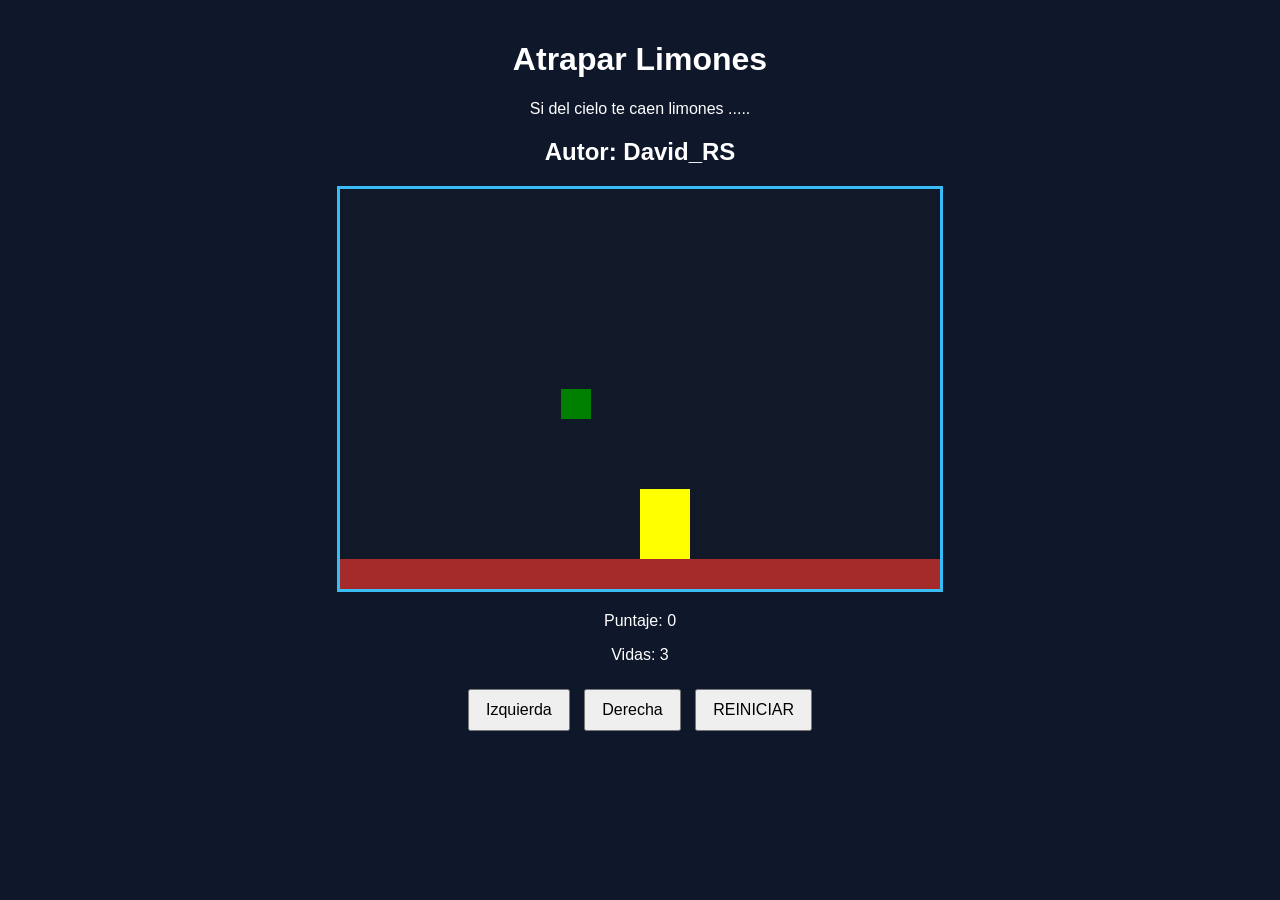
==== index.html @ f96e1134 "renombre html principal" ====
<!DOCTYPE html>
<html>
<head>
  <title>Caza Limones</title>
 
  <link rel="stylesheet" href="limones.css">
</head>
<body onload="iniciarJuego()">
  <div class="contenedor">
    <h1>Atrapar Limones</h1>
    <p>Si del cielo te caen limones ..... </p>

    <h2>Autor: David_RS</h2>
    <canvas id="areaJuego" width="600" height="400"></canvas>
    
    <div class="panel">
      <p>Puntaje: <span id="txtPuntaje">0</span></p>
      <p>Vidas: <span id="txtVidas">3</span></p>

    </div>
    <div class="botones">
      <button onclick="moverIzquierda()">Izquierda</button>
      <button onclick="moverDerecha()">Derecha</button>
      <button onclick="reiniciarJuego()">REINICIAR</button>
    </div>
  </div>

  <script src="limones.js"></script>
  <script src="utils.js"></script>

</body>
</html>
---- limones.css ----
body {
  font-family: Arial, sans-serif;
  background-color: #0f172a;
  color: white;
  text-align: center;
  margin: 0;
  padding: 20px;
}

.contenedor {
  max-width: 800px;
  margin: 0 auto;
}

canvas {
  background-color: #111827;
  border: 3px solid #38bdf8;
  display: block;
  margin: 20px auto;
}

.panel {
  margin: 20px 0;
}

.botones button {
  margin: 5px;
  padding: 10px 16px;
  font-size: 16px;
  cursor: pointer;
}
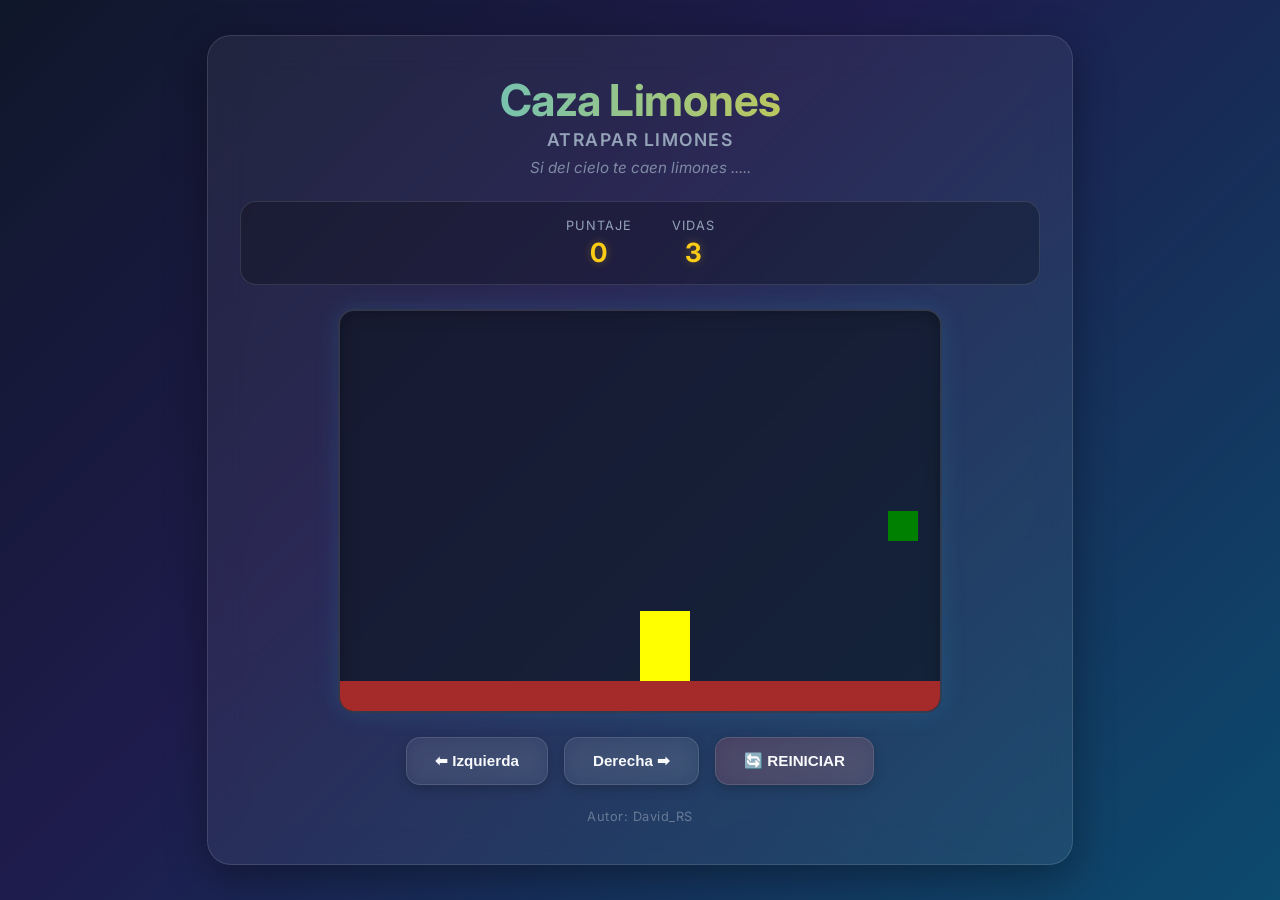
==== commit fc8a9838: "style: apply glassmorphism and modern typography to UI" ====
--- a/index.html
+++ b/index.html
@@ -1,4 +1,52 @@
 <!DOCTYPE html>
+<html lang="es">
+<head>
+  <meta charset="UTF-8">
+  <meta name="viewport" content="width=device-width, initial-scale=1.0">
+  <title>Caza Limones</title>
+  <link rel="stylesheet" href="limones.css">
+  <!-- Tipografía moderna -->
+  <link rel="preconnect" href="https://fonts.googleapis.com">
+  <link rel="preconnect" href="https://fonts.gstatic.com" crossorigin>
+  <link href="https://fonts.googleapis.com/css2?family=Inter:wght@400;600;700&display=swap" rel="stylesheet">
+</head>
+<body onload="iniciarJuego()">
+  <div class="contenedor">
+    <header class="game-header">
+      <h1>Caza Limones</h1>
+      <p class="subtitle">Atrapar Limones</p>
+      <p class="tagline">Si del cielo te caen limones .....</p>
+    </header>
+
+    <div class="panel stats-panel">
+      <div class="stat-item">
+        <span class="stat-label">Puntaje</span>
+        <span class="stat-value" id="txtPuntaje">0</span>
+      </div>
+      <div class="stat-item">
+        <span class="stat-label">Vidas</span>
+        <span class="stat-value" id="txtVidas">3</span>
+      </div>
+    </div>
+
+    <canvas id="areaJuego" width="600" height="400"></canvas>
+
+    <div class="botones">
+      <button id="izquierda" onclick="moverIzquierda()">⬅ Izquierda</button>
+      <button id="derecha" onclick="moverDerecha()">Derecha ➡</button>
+      <button id="reiniciar" onclick="reiniciarJuego()">🔄 REINICIAR</button>
+    </div>
+
+    <footer class="author">Autor: David_RS</footer>
+  </div>
+
+  <script src="limones.js"></script>
+  <script src="utils.js"></script>
+
+</body>
+</html>
+
+<!-- <!DOCTYPE html>
 <html>
 <head>
   <title>Caza Limones</title>
@@ -29,4 +77,4 @@
   <script src="utils.js"></script>
 
 </body>
-</html>+</html> -->
--- a/limones.css
+++ b/limones.css
@@ -1,4 +1,200 @@
+:root {
+  /* Paleta vibrante y profesional */
+  --bg-gradient: linear-gradient(135deg, #0f172a 0%, #1e1b4b 40%, #0c4a6e 100%);
+  --glass-bg: rgba(255, 255, 255, 0.06);
+  --glass-border: rgba(255, 255, 255, 0.12);
+  --glass-shadow: 0 12px 40px rgba(0, 0, 0, 0.35);
+  --text-primary: #f8fafc;
+  --text-secondary: #94a3b8;
+  --accent-cyan: #38bdf8;
+  --accent-yellow: #facc15;
+  --accent-violet: #8b5cf6;
+  --font-main: 'Inter', system-ui, -apple-system, sans-serif;
+}
+
 body {
+  font-family: var(--font-main);
+  background: var(--bg-gradient);
+  background-attachment: fixed;
+  color: var(--text-primary);
+  margin: 0;
+  padding: 20px;
+  min-height: 100vh;
+  display: flex;
+  align-items: center;
+  justify-content: center;
+  box-sizing: border-box;
+  overflow-x: hidden;
+}
+
+.contenedor {
+  max-width: 800px;
+  width: 100%;
+  margin: 0 auto;
+  padding: 2.5rem 2rem;
+  background: var(--glass-bg);
+  backdrop-filter: blur(18px);
+  -webkit-backdrop-filter: blur(18px);
+  border: 1px solid var(--glass-border);
+  border-radius: 24px;
+  box-shadow: var(--glass-shadow);
+  text-align: center;
+}
+
+.game-header h1 {
+  font-size: 2.75rem;
+  margin: 0 0 0.25rem;
+  background: linear-gradient(90deg, var(--accent-cyan), var(--accent-yellow));
+  -webkit-background-clip: text;
+  background-clip: text;
+  color: transparent;
+  font-weight: 700;
+  letter-spacing: -0.5px;
+  line-height: 1.1;
+}
+
+.game-header .subtitle {
+  font-size: 1.1rem;
+  color: var(--text-secondary);
+  margin: 0 0 0.5rem;
+  font-weight: 600;
+  text-transform: uppercase;
+  letter-spacing: 1.5px;
+}
+
+.game-header .tagline {
+  font-size: 0.95rem;
+  color: var(--text-secondary);
+  opacity: 0.8;
+  margin: 0 0 1.5rem;
+  font-style: italic;
+}
+
+.panel {
+  display: flex;
+  justify-content: center;
+  gap: 2.5rem;
+  margin: 1.5rem 0;
+  padding: 1rem 1.5rem;
+  background: rgba(0, 0, 0, 0.25);
+  border-radius: 16px;
+  border: 1px solid var(--glass-border);
+  flex-wrap: wrap;
+}
+
+.stat-item {
+  display: flex;
+  flex-direction: column;
+  align-items: center;
+  gap: 0.2rem;
+}
+
+.stat-label {
+  font-size: 0.8rem;
+  text-transform: uppercase;
+  letter-spacing: 1px;
+  color: var(--text-secondary);
+}
+
+.stat-value {
+  font-size: 1.65rem;
+  font-weight: 700;
+  color: var(--accent-yellow);
+  text-shadow: 0 0 10px rgba(250, 204, 21, 0.3);
+}
+
+canvas {
+  background-color: rgba(17, 24, 39, 0.7);
+  border: 2px solid var(--glass-border);
+  box-shadow: 0 0 24px rgba(56, 189, 248, 0.15), inset 0 0 20px rgba(0,0,0,0.3);
+  border-radius: 16px;
+  display: block;
+  margin: 1rem auto;
+  max-width: 100%;
+  height: auto;
+  transition: box-shadow 0.3s ease;
+}
+
+canvas:hover {
+  box-shadow: 0 0 28px rgba(56, 189, 248, 0.3), inset 0 0 20px rgba(0,0,0,0.3);
+}
+
+.botones {
+  display: flex;
+  justify-content: center;
+  gap: 1rem;
+  margin: 1.5rem 0 0.5rem;
+  flex-wrap: wrap;
+}
+
+.botones button {
+  padding: 14px 28px;
+  font-size: 0.95rem;
+  font-weight: 600;
+  cursor: pointer;
+  border: 1px solid var(--glass-border);
+  border-radius: 14px;
+  background: var(--glass-bg);
+  backdrop-filter: blur(10px);
+  -webkit-backdrop-filter: blur(10px);
+  color: var(--text-primary);
+  transition: all 0.25s cubic-bezier(0.4, 0, 0.2, 1);
+  box-shadow: 0 4px 12px rgba(0, 0, 0, 0.2);
+  min-width: 130px;
+  user-select: none;
+}
+
+.botones button:hover {
+  background: rgba(255, 255, 255, 0.12);
+  transform: translateY(-2px);
+  box-shadow: 0 8px 20px rgba(56, 189, 248, 0.25);
+  border-color: var(--accent-cyan);
+}
+
+.botones button:active {
+  transform: translateY(1px);
+  box-shadow: 0 2px 8px rgba(56, 189, 248, 0.2);
+}
+
+.botones button#reiniciar {
+  background: linear-gradient(135deg, rgba(239, 68, 68, 0.15), rgba(248, 113, 113, 0.15));
+}
+
+.botones button#reiniciar:hover {
+  border-color: #f87171;
+  box-shadow: 0 8px 20px rgba(239, 68, 68, 0.3);
+}
+
+.author {
+  margin-top: 1.5rem;
+  font-size: 0.8rem;
+  color: var(--text-secondary);
+  opacity: 0.6;
+  letter-spacing: 0.5px;
+}
+
+/* Responsive */
+@media (max-width: 600px) {
+  .contenedor {
+    padding: 1.5rem;
+    border-radius: 18px;
+  }
+  .game-header h1 {
+    font-size: 2rem;
+  }
+  .panel {
+    gap: 1.5rem;
+  }
+  .botones {
+    flex-direction: column;
+    gap: 0.75rem;
+  }
+  .botones button {
+    width: 100%;
+  }
+}
+
+/* body {
   font-family: Arial, sans-serif;
   background-color: #0f172a;
   color: white;
@@ -28,4 +224,4 @@
   padding: 10px 16px;
   font-size: 16px;
   cursor: pointer;
-}+} */
--- a/limones.css
+++ b/limones.css
@@ -1,4 +1,200 @@
+:root {
+  /* Paleta vibrante y profesional */
+  --bg-gradient: linear-gradient(135deg, #0f172a 0%, #1e1b4b 40%, #0c4a6e 100%);
+  --glass-bg: rgba(255, 255, 255, 0.06);
+  --glass-border: rgba(255, 255, 255, 0.12);
+  --glass-shadow: 0 12px 40px rgba(0, 0, 0, 0.35);
+  --text-primary: #f8fafc;
+  --text-secondary: #94a3b8;
+  --accent-cyan: #38bdf8;
+  --accent-yellow: #facc15;
+  --accent-violet: #8b5cf6;
+  --font-main: 'Inter', system-ui, -apple-system, sans-serif;
+}
+
 body {
+  font-family: var(--font-main);
+  background: var(--bg-gradient);
+  background-attachment: fixed;
+  color: var(--text-primary);
+  margin: 0;
+  padding: 20px;
+  min-height: 100vh;
+  display: flex;
+  align-items: center;
+  justify-content: center;
+  box-sizing: border-box;
+  overflow-x: hidden;
+}
+
+.contenedor {
+  max-width: 800px;
+  width: 100%;
+  margin: 0 auto;
+  padding: 2.5rem 2rem;
+  background: var(--glass-bg);
+  backdrop-filter: blur(18px);
+  -webkit-backdrop-filter: blur(18px);
+  border: 1px solid var(--glass-border);
+  border-radius: 24px;
+  box-shadow: var(--glass-shadow);
+  text-align: center;
+}
+
+.game-header h1 {
+  font-size: 2.75rem;
+  margin: 0 0 0.25rem;
+  background: linear-gradient(90deg, var(--accent-cyan), var(--accent-yellow));
+  -webkit-background-clip: text;
+  background-clip: text;
+  color: transparent;
+  font-weight: 700;
+  letter-spacing: -0.5px;
+  line-height: 1.1;
+}
+
+.game-header .subtitle {
+  font-size: 1.1rem;
+  color: var(--text-secondary);
+  margin: 0 0 0.5rem;
+  font-weight: 600;
+  text-transform: uppercase;
+  letter-spacing: 1.5px;
+}
+
+.game-header .tagline {
+  font-size: 0.95rem;
+  color: var(--text-secondary);
+  opacity: 0.8;
+  margin: 0 0 1.5rem;
+  font-style: italic;
+}
+
+.panel {
+  display: flex;
+  justify-content: center;
+  gap: 2.5rem;
+  margin: 1.5rem 0;
+  padding: 1rem 1.5rem;
+  background: rgba(0, 0, 0, 0.25);
+  border-radius: 16px;
+  border: 1px solid var(--glass-border);
+  flex-wrap: wrap;
+}
+
+.stat-item {
+  display: flex;
+  flex-direction: column;
+  align-items: center;
+  gap: 0.2rem;
+}
+
+.stat-label {
+  font-size: 0.8rem;
+  text-transform: uppercase;
+  letter-spacing: 1px;
+  color: var(--text-secondary);
+}
+
+.stat-value {
+  font-size: 1.65rem;
+  font-weight: 700;
+  color: var(--accent-yellow);
+  text-shadow: 0 0 10px rgba(250, 204, 21, 0.3);
+}
+
+canvas {
+  background-color: rgba(17, 24, 39, 0.7);
+  border: 2px solid var(--glass-border);
+  box-shadow: 0 0 24px rgba(56, 189, 248, 0.15), inset 0 0 20px rgba(0,0,0,0.3);
+  border-radius: 16px;
+  display: block;
+  margin: 1rem auto;
+  max-width: 100%;
+  height: auto;
+  transition: box-shadow 0.3s ease;
+}
+
+canvas:hover {
+  box-shadow: 0 0 28px rgba(56, 189, 248, 0.3), inset 0 0 20px rgba(0,0,0,0.3);
+}
+
+.botones {
+  display: flex;
+  justify-content: center;
+  gap: 1rem;
+  margin: 1.5rem 0 0.5rem;
+  flex-wrap: wrap;
+}
+
+.botones button {
+  padding: 14px 28px;
+  font-size: 0.95rem;
+  font-weight: 600;
+  cursor: pointer;
+  border: 1px solid var(--glass-border);
+  border-radius: 14px;
+  background: var(--glass-bg);
+  backdrop-filter: blur(10px);
+  -webkit-backdrop-filter: blur(10px);
+  color: var(--text-primary);
+  transition: all 0.25s cubic-bezier(0.4, 0, 0.2, 1);
+  box-shadow: 0 4px 12px rgba(0, 0, 0, 0.2);
+  min-width: 130px;
+  user-select: none;
+}
+
+.botones button:hover {
+  background: rgba(255, 255, 255, 0.12);
+  transform: translateY(-2px);
+  box-shadow: 0 8px 20px rgba(56, 189, 248, 0.25);
+  border-color: var(--accent-cyan);
+}
+
+.botones button:active {
+  transform: translateY(1px);
+  box-shadow: 0 2px 8px rgba(56, 189, 248, 0.2);
+}
+
+.botones button#reiniciar {
+  background: linear-gradient(135deg, rgba(239, 68, 68, 0.15), rgba(248, 113, 113, 0.15));
+}
+
+.botones button#reiniciar:hover {
+  border-color: #f87171;
+  box-shadow: 0 8px 20px rgba(239, 68, 68, 0.3);
+}
+
+.author {
+  margin-top: 1.5rem;
+  font-size: 0.8rem;
+  color: var(--text-secondary);
+  opacity: 0.6;
+  letter-spacing: 0.5px;
+}
+
+/* Responsive */
+@media (max-width: 600px) {
+  .contenedor {
+    padding: 1.5rem;
+    border-radius: 18px;
+  }
+  .game-header h1 {
+    font-size: 2rem;
+  }
+  .panel {
+    gap: 1.5rem;
+  }
+  .botones {
+    flex-direction: column;
+    gap: 0.75rem;
+  }
+  .botones button {
+    width: 100%;
+  }
+}
+
+/* body {
   font-family: Arial, sans-serif;
   background-color: #0f172a;
   color: white;
@@ -28,4 +224,4 @@
   padding: 10px 16px;
   font-size: 16px;
   cursor: pointer;
-}+} */
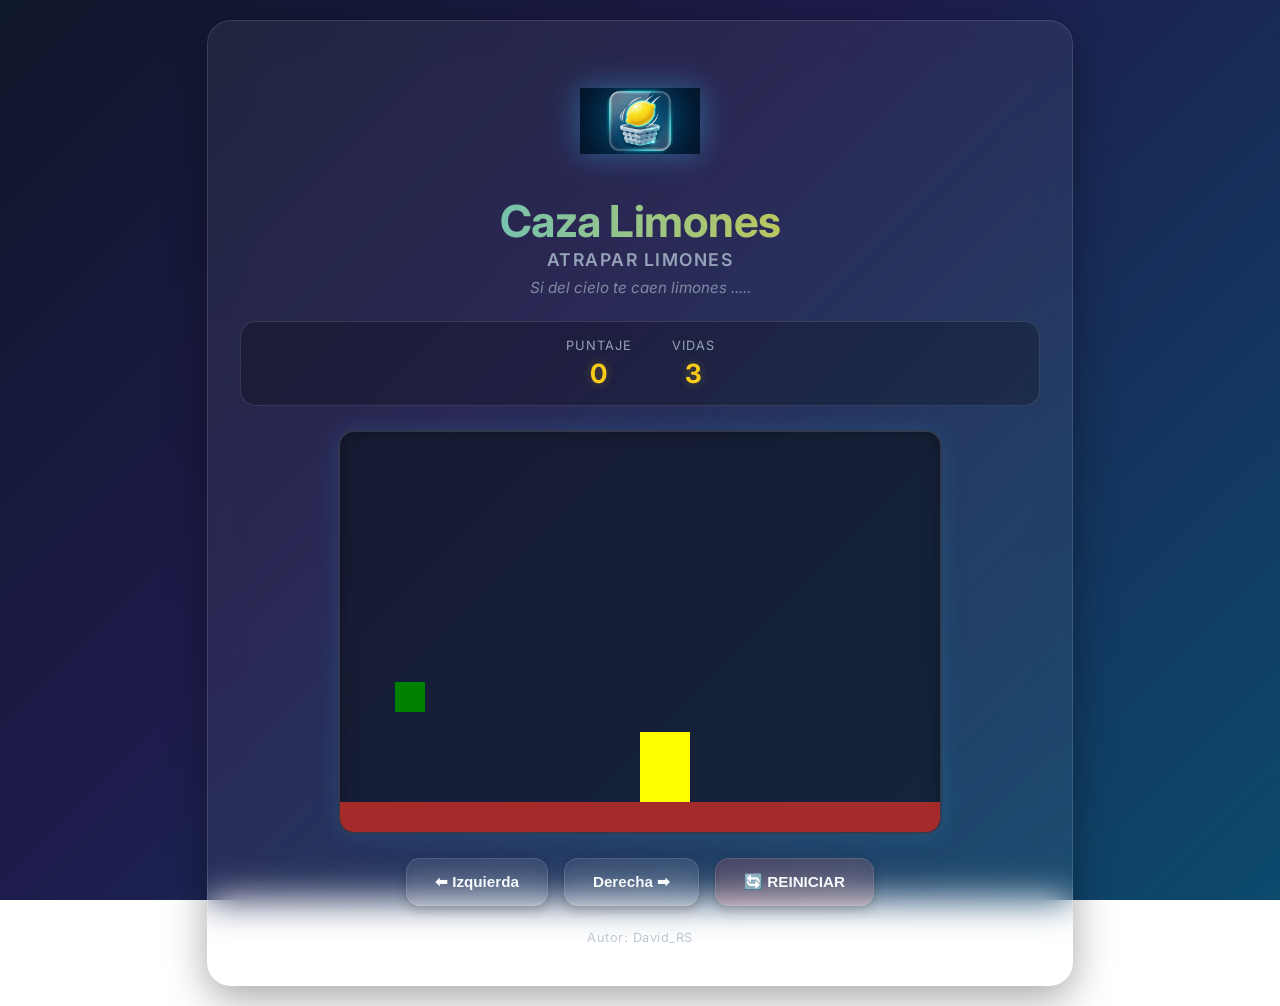
==== commit e4229971: "feat: add logo to game UI" ====
--- a/index.html
+++ b/index.html
@@ -12,6 +12,11 @@
 </head>
 <body onload="iniciarJuego()">
   <div class="contenedor">
+    
+    <div class="logo-container">
+      <img src="1776124773.png" alt="Caza Limones Logo" class="game-logo">
+    </div>
+
     <header class="game-header">
       <h1>Caza Limones</h1>
       <p class="subtitle">Atrapar Limones</p>
@@ -44,37 +49,4 @@
   <script src="utils.js"></script>
 
 </body>
-</html>
-
-<!-- <!DOCTYPE html>
-<html>
-<head>
-  <title>Caza Limones</title>
- 
-  <link rel="stylesheet" href="limones.css">
-</head>
-<body onload="iniciarJuego()">
-  <div class="contenedor">
-    <h1>Atrapar Limones</h1>
-    <p>Si del cielo te caen limones ..... </p>
-
-    <h2>Autor: David_RS</h2>
-    <canvas id="areaJuego" width="600" height="400"></canvas>
-    
-    <div class="panel">
-      <p>Puntaje: <span id="txtPuntaje">0</span></p>
-      <p>Vidas: <span id="txtVidas">3</span></p>
-
-    </div>
-    <div class="botones">
-      <button onclick="moverIzquierda()">Izquierda</button>
-      <button onclick="moverDerecha()">Derecha</button>
-      <button onclick="reiniciarJuego()">REINICIAR</button>
-    </div>
-  </div>
-
-  <script src="limones.js"></script>
-  <script src="utils.js"></script>
-
-</body>
-</html> -->+</html>
--- a/limones.css
+++ b/limones.css
@@ -194,34 +194,20 @@
   }
 }
 
-/* body {
-  font-family: Arial, sans-serif;
-  background-color: #0f172a;
-  color: white;
-  text-align: center;
-  margin: 0;
-  padding: 20px;
-}
-
-.contenedor {
-  max-width: 800px;
-  margin: 0 auto;
-}
-
-canvas {
-  background-color: #111827;
-  border: 3px solid #38bdf8;
-  display: block;
-  margin: 20px auto;
-}
-
-.panel {
-  margin: 20px 0;
-}
-
-.botones button {
-  margin: 5px;
-  padding: 10px 16px;
-  font-size: 16px;
-  cursor: pointer;
-} */+.logo-container {
+  display: flex;
+  justify-content: center;
+  margin-bottom: 1rem;
+}
+
+.game-logo {
+  width: 120px;
+  height: 120px;
+  object-fit: contain;
+  filter: drop-shadow(0 0 15px rgba(56, 189, 248, 0.4));
+  transition: transform 0.3s ease;
+}
+
+.game-logo:hover {
+  transform: scale(1.05) rotate(5deg);
+}
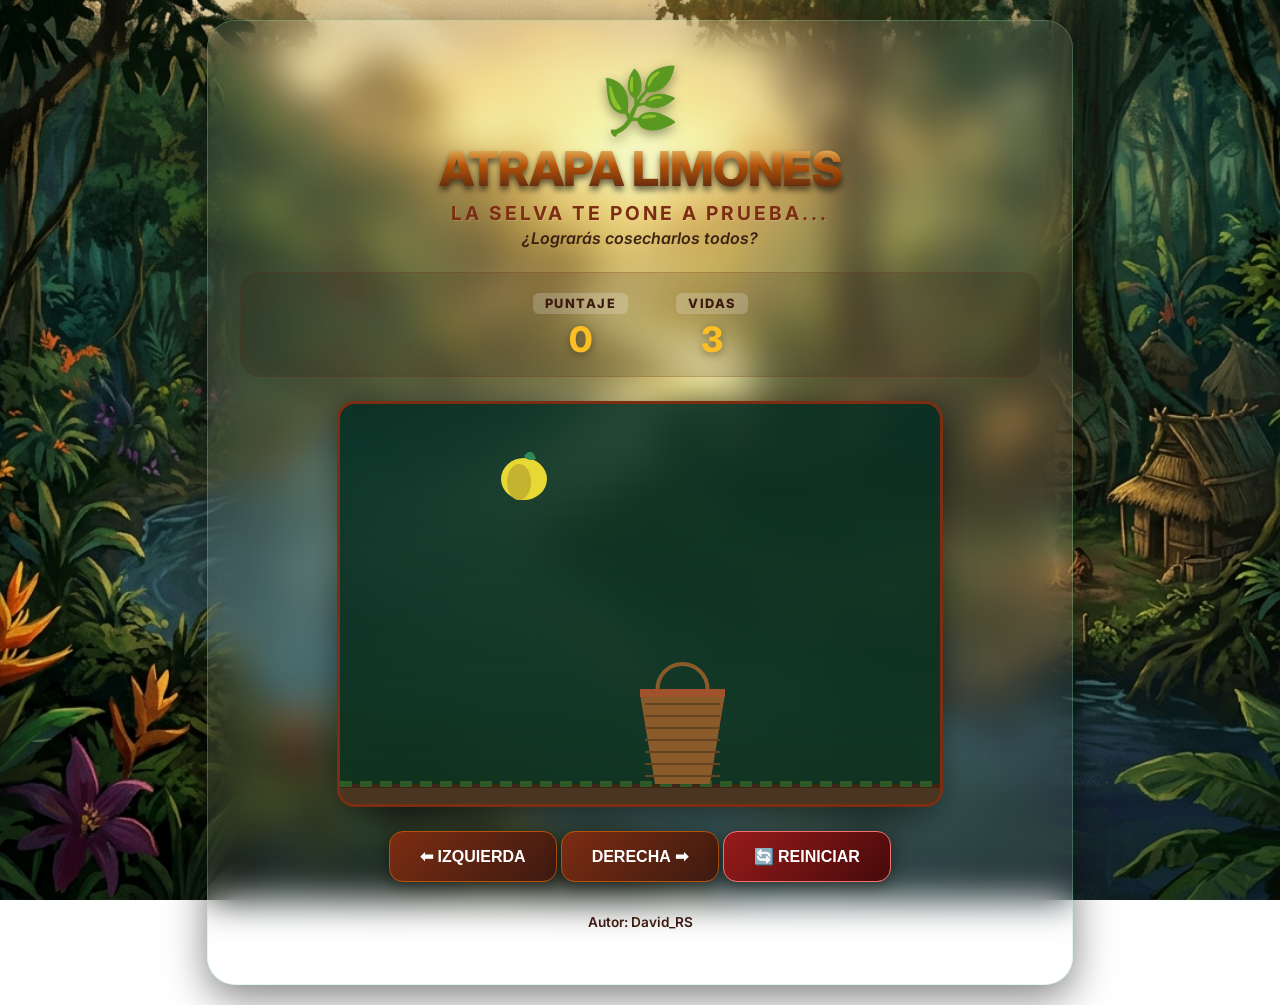
==== commit 0acc34e0: "style: rediseño estético completo a temática de Selva Amazónica y acabados maderosos" ====
--- a/index.html
+++ b/index.html
@@ -3,27 +3,31 @@
 <head>
   <meta charset="UTF-8">
   <meta name="viewport" content="width=device-width, initial-scale=1.0">
-  <title>Caza Limones</title>
+  <title>Caza Limones - Expedición Amazónica</title>
+  <!-- Vinculación a la hoja de estilos -->
   <link rel="stylesheet" href="limones.css">
-  <!-- Tipografía moderna -->
+  <!-- Fuente Inter para tipografía limpia y moderna -->
   <link rel="preconnect" href="https://fonts.googleapis.com">
   <link rel="preconnect" href="https://fonts.gstatic.com" crossorigin>
-  <link href="https://fonts.googleapis.com/css2?family=Inter:wght@400;600;700&display=swap" rel="stylesheet">
+  <link href="https://fonts.googleapis.com/css2?family=Inter:wght@400;600;700;800&display=swap" rel="stylesheet">
 </head>
 <body onload="iniciarJuego()">
+  <!-- Contenedor principal con efecto glassmorphism -->
   <div class="contenedor">
     
-    <div class="logo-container">
-      <img src="1776124773.png" alt="Caza Limones Logo" class="game-logo">
-    </div>
-
+    <!-- Encabezado del juego -->
     <header class="game-header">
-      <h1>Caza Limones</h1>
-      <p class="subtitle">Atrapar Limones</p>
-      <p class="tagline">Si del cielo te caen limones .....</p>
+      <div class="logo-container">
+        <!-- Placeholder visual para logo de expedición/selva -->
+        <span style="font-size: 4rem; filter: drop-shadow(0 4px 6px rgba(0,0,0,0.4));">🌿</span>
+      </div>
+      <h1>ATRAPA  LIMONES</h1>
+      <p class="subtitle">La selva te pone a prueba...</p>
+      <p class="tagline">¿Lograrás cosecharlos todos?</p>
     </header>
 
-    <div class="panel stats-panel">
+    <!-- Panel de estadísticas (IDs conservados estrictamente) -->
+    <div class="panel">
       <div class="stat-item">
         <span class="stat-label">Puntaje</span>
         <span class="stat-value" id="txtPuntaje">0</span>
@@ -34,19 +38,21 @@
       </div>
     </div>
 
+    <!-- Área de juego (Canvas) -->
     <canvas id="areaJuego" width="600" height="400"></canvas>
 
+    <!-- Botones de control -->
     <div class="botones">
-      <button id="izquierda" onclick="moverIzquierda()">⬅ Izquierda</button>
-      <button id="derecha" onclick="moverDerecha()">Derecha ➡</button>
+      <button onclick="moverIzquierda()">⬅ Izquierda</button>
+      <button onclick="moverDerecha()">Derecha ➡</button>
       <button id="reiniciar" onclick="reiniciarJuego()">🔄 REINICIAR</button>
     </div>
 
-    <footer class="author">Autor: David_RS</footer>
+    <p class="author">Autor: David_RS</p>
   </div>
 
+  <!-- Scripts en orden de dependencia -->
+  <script src="utils.js"></script>
   <script src="limones.js"></script>
-  <script src="utils.js"></script>
-
 </body>
 </html>
--- a/limones.css
+++ b/limones.css
@@ -1,22 +1,27 @@
 :root {
-  /* Paleta vibrante y profesional */
-  --bg-gradient: linear-gradient(135deg, #0f172a 0%, #1e1b4b 40%, #0c4a6e 100%);
-  --glass-bg: rgba(255, 255, 255, 0.06);
-  --glass-border: rgba(255, 255, 255, 0.12);
-  --glass-shadow: 0 12px 40px rgba(0, 0, 0, 0.35);
-  --text-primary: #f8fafc;
-  --text-secondary: #94a3b8;
-  --accent-cyan: #38bdf8;
-  --accent-yellow: #facc15;
-  --accent-violet: #8b5cf6;
+  /* Colores de madera y tierra */
+  --madera-oscura: #3d1a10;   /* Caoba profundo */
+  --madera-rojiza: #7c2d12;   /* Cedro / Terracota */
+  --madera-clara: #b45309;    /* Ámbar / Madera pulida */
+  
+  /* Paleta de Selva */
+  --verde-selva: #064e3b;
+  --verde-esmeralda: #34d399;
+  --oro-fruta: #fbbf24;
+  
+  /* Efectos Glassmorphism */
+  --glass-bg: rgba(255, 255, 255, 0.08);
+  --glass-border: rgba(134, 239, 172, 0.25);
+  --glass-shadow: 0 12px 40px rgba(0, 0, 0, 0.5);
+  
   --font-main: 'Inter', system-ui, -apple-system, sans-serif;
 }
 
 body {
   font-family: var(--font-main);
-  background: var(--bg-gradient);
-  background-attachment: fixed;
-  color: var(--text-primary);
+  /* Fondo con la imagen de la selva generada */
+  background: url('selva-amazonica.png') no-repeat center center fixed;
+  background-size: cover;
   margin: 0;
   padding: 20px;
   min-height: 100vh;
@@ -27,187 +32,146 @@
   overflow-x: hidden;
 }
 
+/* Capa de humedad matutina */
+body::before {
+  content: '';
+  position: absolute;
+  top: 0; left: 0; right: 0; bottom: 0;
+  background: radial-gradient(circle at 50% 30%, rgba(134, 239, 172, 0.1) 0%, transparent 70%);
+  pointer-events: none;
+  z-index: 0;
+}
+
 .contenedor {
   max-width: 800px;
   width: 100%;
-  margin: 0 auto;
   padding: 2.5rem 2rem;
   background: var(--glass-bg);
   backdrop-filter: blur(18px);
   -webkit-backdrop-filter: blur(18px);
   border: 1px solid var(--glass-border);
-  border-radius: 24px;
+  border-radius: 28px;
   box-shadow: var(--glass-shadow);
   text-align: center;
+  position: relative;
+  z-index: 1;
 }
 
+/* --- SECCIÓN DE TEXTOS MADEROSOS --- */
+
 .game-header h1 {
-  font-size: 2.75rem;
-  margin: 0 0 0.25rem;
-  background: linear-gradient(90deg, var(--accent-cyan), var(--accent-yellow));
+  font-size: 3rem;
+  margin: 0;
+  /* Efecto madera tallada con degradado */
+  background: linear-gradient(to bottom, #fde68a 0%, var(--madera-clara) 45%, var(--madera-oscura) 100%);
   -webkit-background-clip: text;
   background-clip: text;
   color: transparent;
-  font-weight: 700;
-  letter-spacing: -0.5px;
-  line-height: 1.1;
+  font-weight: 800;
+  letter-spacing: -1px;
+  filter: drop-shadow(0 4px 3px rgba(0,0,0,0.6));
 }
 
 .game-header .subtitle {
-  font-size: 1.1rem;
-  color: var(--text-secondary);
-  margin: 0 0 0.5rem;
-  font-weight: 600;
+  font-size: 1.2rem;
+  color: var(--madera-rojiza);
+  margin: 0.2rem 0;
+  font-weight: 700;
   text-transform: uppercase;
-  letter-spacing: 1.5px;
+  letter-spacing: 3px;
+  text-shadow: 1px 1px 0px rgba(255,255,255,0.15);
 }
 
 .game-header .tagline {
-  font-size: 0.95rem;
-  color: var(--text-secondary);
-  opacity: 0.8;
+  font-size: 1rem;
+  color: #2d130b; /* Marrón tierra oscuro */
   margin: 0 0 1.5rem;
   font-style: italic;
+  font-weight: 600;
+  opacity: 0.9;
 }
+
+/* --- PANEL DE ESTADÍSTICAS --- */
 
 .panel {
   display: flex;
   justify-content: center;
-  gap: 2.5rem;
+  gap: 3rem;
   margin: 1.5rem 0;
-  padding: 1rem 1.5rem;
-  background: rgba(0, 0, 0, 0.25);
-  border-radius: 16px;
-  border: 1px solid var(--glass-border);
-  flex-wrap: wrap;
+  padding: 1.2rem;
+  background: rgba(45, 19, 11, 0.15);
+  border-radius: 20px;
+  border: 1px solid rgba(124, 45, 18, 0.2);
 }
 
 .stat-item {
   display: flex;
-  flex-direction: column;
+  flex-direction: column; /* <--- Esto corrige el problema */
   align-items: center;
-  gap: 0.2rem;
 }
 
 .stat-label {
   font-size: 0.8rem;
   text-transform: uppercase;
-  letter-spacing: 1px;
-  color: var(--text-secondary);
+  letter-spacing: 1.5px;
+  color: var(--madera-oscura);
+  font-weight: 800;
+  background: rgba(255, 255, 255, 0.2);
+  padding: 3px 12px;
+  border-radius: 6px;
+  margin-bottom: 8px; /* Espacio extra antes del número */
 }
 
 .stat-value {
-  font-size: 1.65rem;
-  font-weight: 700;
-  color: var(--accent-yellow);
-  text-shadow: 0 0 10px rgba(250, 204, 21, 0.3);
+  font-size: 2.2rem; /* Un poco más grande para que resalte */
+  font-weight: 800;
+  color: var(--oro-fruta);
+  text-shadow: 0 2px 8px rgba(0,0,0,0.4);
+  line-height: 1;
 }
 
+/* --- ÁREA DE JUEGO --- */
+
 canvas {
-  background-color: rgba(17, 24, 39, 0.7);
-  border: 2px solid var(--glass-border);
-  box-shadow: 0 0 24px rgba(56, 189, 248, 0.15), inset 0 0 20px rgba(0,0,0,0.3);
-  border-radius: 16px;
+  background: linear-gradient(to bottom, rgba(2, 44, 34, 0.85), rgba(15, 50, 30, 0.95));
+  border: 3px solid var(--madera-rojiza);
+  border-radius: 18px;
+  box-shadow: 0 8px 32px rgba(0,0,0,0.5);
   display: block;
-  margin: 1rem auto;
+  margin: 1.5rem auto;
   max-width: 100%;
-  height: auto;
-  transition: box-shadow 0.3s ease;
 }
 
-canvas:hover {
-  box-shadow: 0 0 28px rgba(56, 189, 248, 0.3), inset 0 0 20px rgba(0,0,0,0.3);
-}
-
-.botones {
-  display: flex;
-  justify-content: center;
-  gap: 1rem;
-  margin: 1.5rem 0 0.5rem;
-  flex-wrap: wrap;
-}
+/* --- BOTONES DE CONTROL --- */
 
 .botones button {
-  padding: 14px 28px;
-  font-size: 0.95rem;
-  font-weight: 600;
+  padding: 15px 30px;
+  font-size: 1rem;
+  font-weight: 700;
   cursor: pointer;
-  border: 1px solid var(--glass-border);
+  border: 1px solid var(--madera-clara);
   border-radius: 14px;
-  background: var(--glass-bg);
-  backdrop-filter: blur(10px);
-  -webkit-backdrop-filter: blur(10px);
-  color: var(--text-primary);
-  transition: all 0.25s cubic-bezier(0.4, 0, 0.2, 1);
-  box-shadow: 0 4px 12px rgba(0, 0, 0, 0.2);
-  min-width: 130px;
-  user-select: none;
+  background: linear-gradient(135deg, var(--madera-rojiza), var(--madera-oscura));
+  color: #fff;
+  transition: all 0.3s ease;
+  box-shadow: 0 4px 15px rgba(0,0,0,0.4);
+  text-transform: uppercase;
 }
 
 .botones button:hover {
-  background: rgba(255, 255, 255, 0.12);
-  transform: translateY(-2px);
-  box-shadow: 0 8px 20px rgba(56, 189, 248, 0.25);
-  border-color: var(--accent-cyan);
+  transform: translateY(-3px);
+  filter: brightness(1.2);
+  box-shadow: 0 8px 25px rgba(180, 83, 9, 0.4);
 }
 
-.botones button:active {
-  transform: translateY(1px);
-  box-shadow: 0 2px 8px rgba(56, 189, 248, 0.2);
-}
-
-.botones button#reiniciar {
-  background: linear-gradient(135deg, rgba(239, 68, 68, 0.15), rgba(248, 113, 113, 0.15));
-}
-
-.botones button#reiniciar:hover {
-  border-color: #f87171;
-  box-shadow: 0 8px 20px rgba(239, 68, 68, 0.3);
+#reiniciar {
+  background: linear-gradient(135deg, #991b1b, #450a0a) !important;
+  border-color: #f87171 !important;
 }
 
 .author {
-  margin-top: 1.5rem;
-  font-size: 0.8rem;
-  color: var(--text-secondary);
-  opacity: 0.6;
-  letter-spacing: 0.5px;
-}
-
-/* Responsive */
-@media (max-width: 600px) {
-  .contenedor {
-    padding: 1.5rem;
-    border-radius: 18px;
-  }
-  .game-header h1 {
-    font-size: 2rem;
-  }
-  .panel {
-    gap: 1.5rem;
-  }
-  .botones {
-    flex-direction: column;
-    gap: 0.75rem;
-  }
-  .botones button {
-    width: 100%;
-  }
-}
-
-.logo-container {
-  display: flex;
-  justify-content: center;
-  margin-bottom: 1rem;
-}
-
-.game-logo {
-  width: 120px;
-  height: 120px;
-  object-fit: contain;
-  filter: drop-shadow(0 0 15px rgba(56, 189, 248, 0.4));
-  transition: transform 0.3s ease;
-}
-
-.game-logo:hover {
-  transform: scale(1.05) rotate(5deg);
+  margin-top: 2rem;
+  font-size: 0.85rem;
+  color: var(--madera-oscura);
+  font-weight: 600;
 }
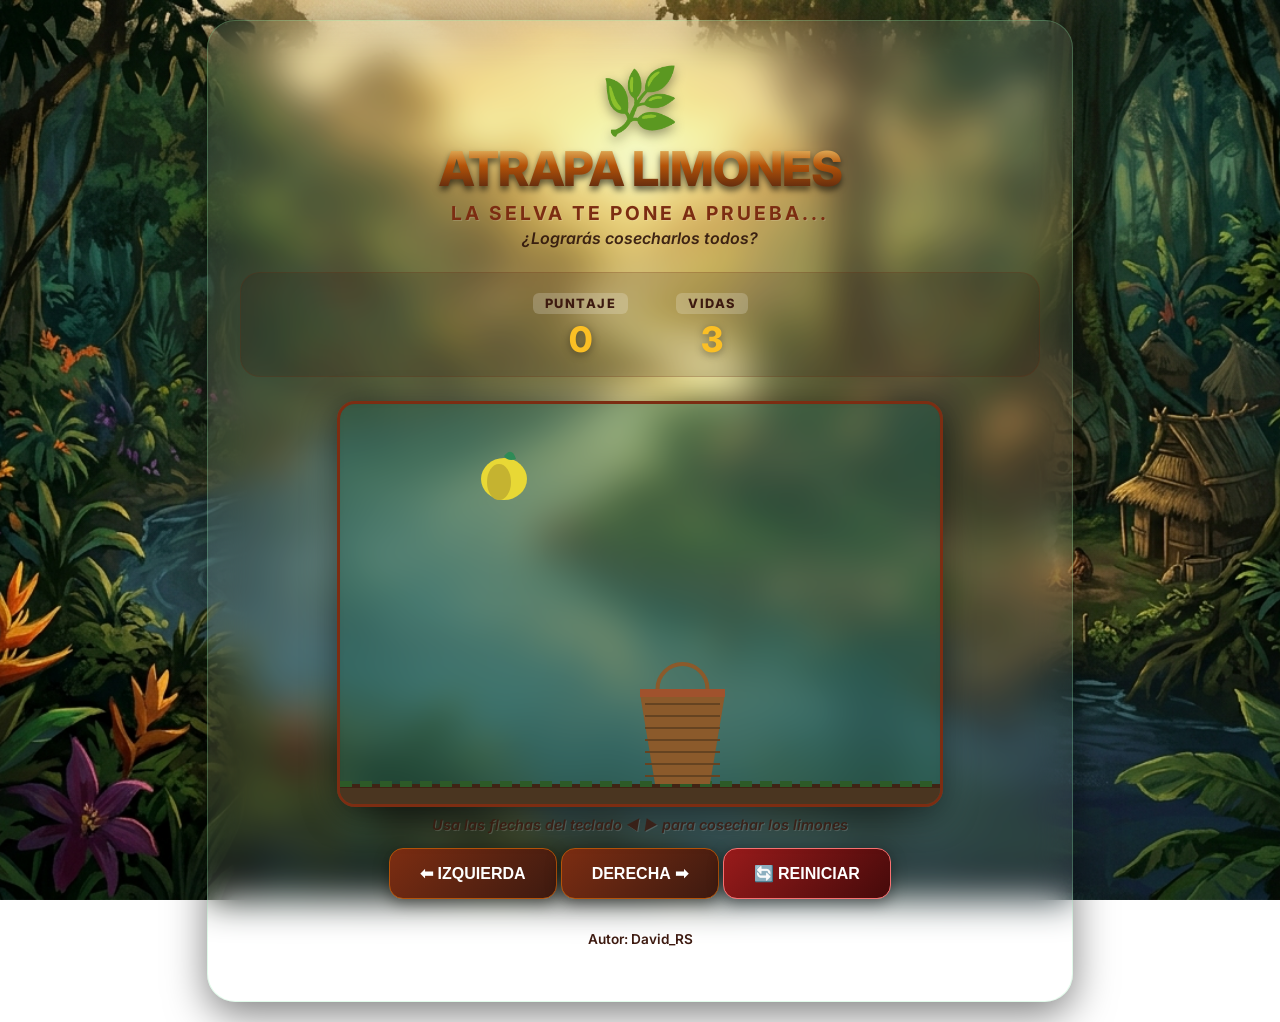
==== commit a4b1d6eb: "ui: añadir instrucciones de control por teclado debajo del canvas" ====
--- a/index.html
+++ b/index.html
@@ -41,6 +41,8 @@
     <!-- Área de juego (Canvas) -->
     <canvas id="areaJuego" width="600" height="400"></canvas>
 
+    <p class="instrucciones-teclado">Usa las flechas del teclado ◀ ▶ para cosechar los limones</p>
+
     <!-- Botones de control -->
     <div class="botones">
       <button onclick="moverIzquierda()">⬅ Izquierda</button>
--- a/limones.css
+++ b/limones.css
@@ -133,13 +133,20 @@
 /* --- ÁREA DE JUEGO --- */
 
 canvas {
-  background: linear-gradient(to bottom, rgba(2, 44, 34, 0.85), rgba(15, 50, 30, 0.95));
+  
+  background: rgba(6, 78, 59, 0.4); /* Verde esmeralda muy oscuro con transparencia */
+  backdrop-filter: blur(5px);      /* Hace que el fondo se vea desenfocado detrás */
+  border: 3px solid var(--madera-rojiza);
+  border-radius: 18px;
+  box-shadow: 0 8px 32px rgba(0,0,0,0.5);
+  
+  /* background: linear-gradient(to bottom, rgba(2, 44, 34, 0.85), rgba(15, 50, 30, 0.95));
   border: 3px solid var(--madera-rojiza);
   border-radius: 18px;
   box-shadow: 0 8px 32px rgba(0,0,0,0.5);
   display: block;
   margin: 1.5rem auto;
-  max-width: 100%;
+  max-width: 100%; */
 }
 
 /* --- BOTONES DE CONTROL --- */
@@ -174,4 +181,15 @@
   font-size: 0.85rem;
   color: var(--madera-oscura);
   font-weight: 600;
+}
+
+.instrucciones-teclado {
+  font-size: 0.9rem;
+  color: var(--madera-oscura); /* Usando el tono maderoso que definimos */
+  font-weight: 600;
+  margin-top: 5px;
+  margin-bottom: 15px;
+  opacity: 0.8;
+  font-style: italic;
+  text-shadow: 1px 1px 0px rgba(255, 255, 255, 0.2);
 }
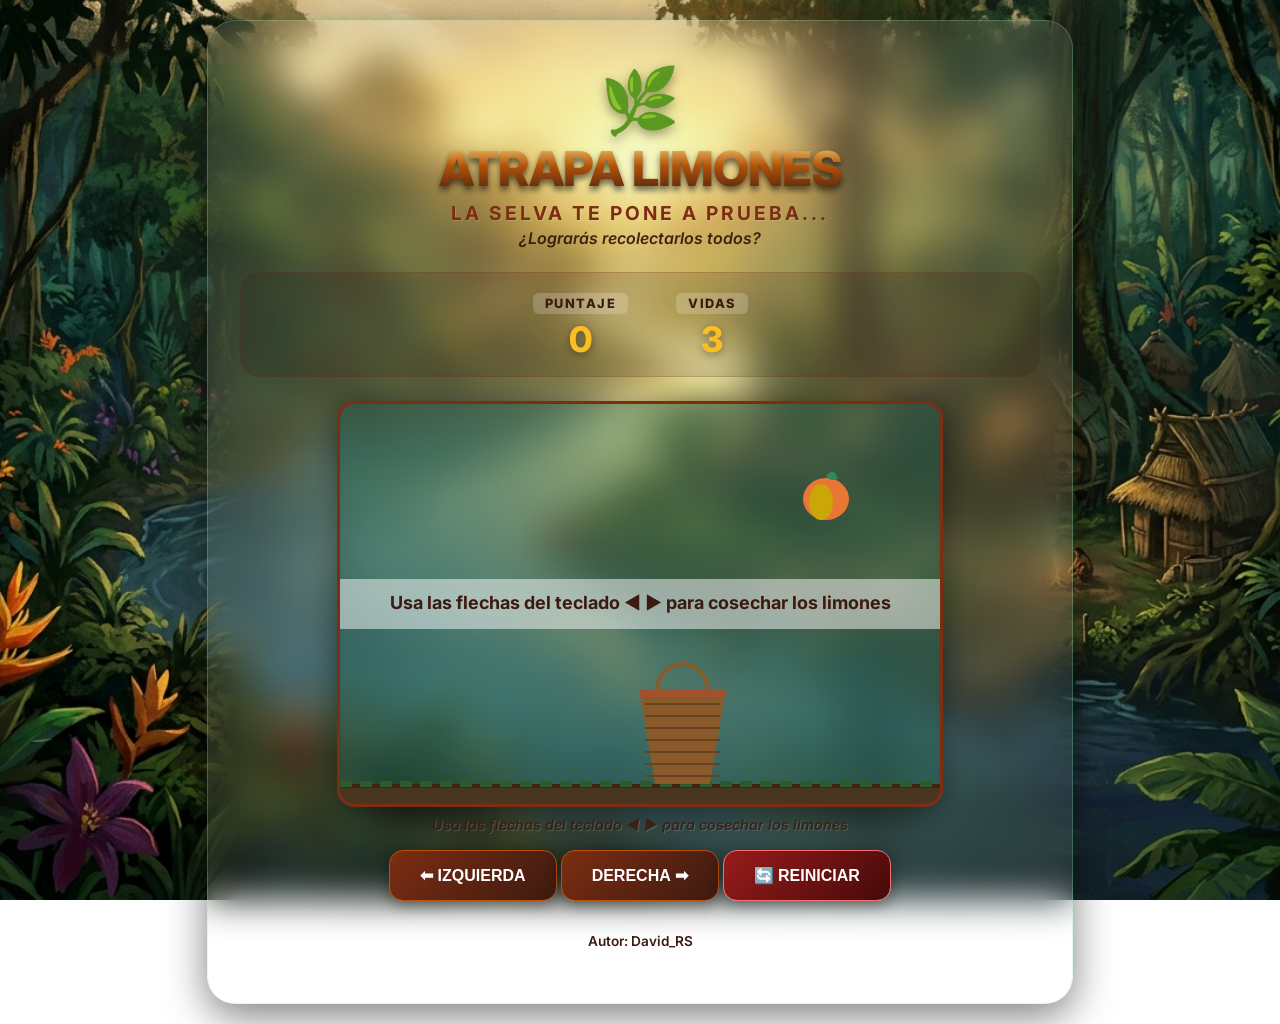
==== commit e1cc96b1: "feat: change lemon colors and update word" ====
--- a/index.html
+++ b/index.html
@@ -23,7 +23,7 @@
       </div>
       <h1>ATRAPA  LIMONES</h1>
       <p class="subtitle">La selva te pone a prueba...</p>
-      <p class="tagline">¿Lograrás cosecharlos todos?</p>
+      <p class="tagline">¿Lograrás recolectarlos todos?</p>
     </header>
 
     <!-- Panel de estadísticas (IDs conservados estrictamente) -->
--- a/limones.css
+++ b/limones.css
@@ -192,4 +192,5 @@
   opacity: 0.8;
   font-style: italic;
   text-shadow: 1px 1px 0px rgba(255, 255, 255, 0.2);
+  height: 1.2rem;
 }
